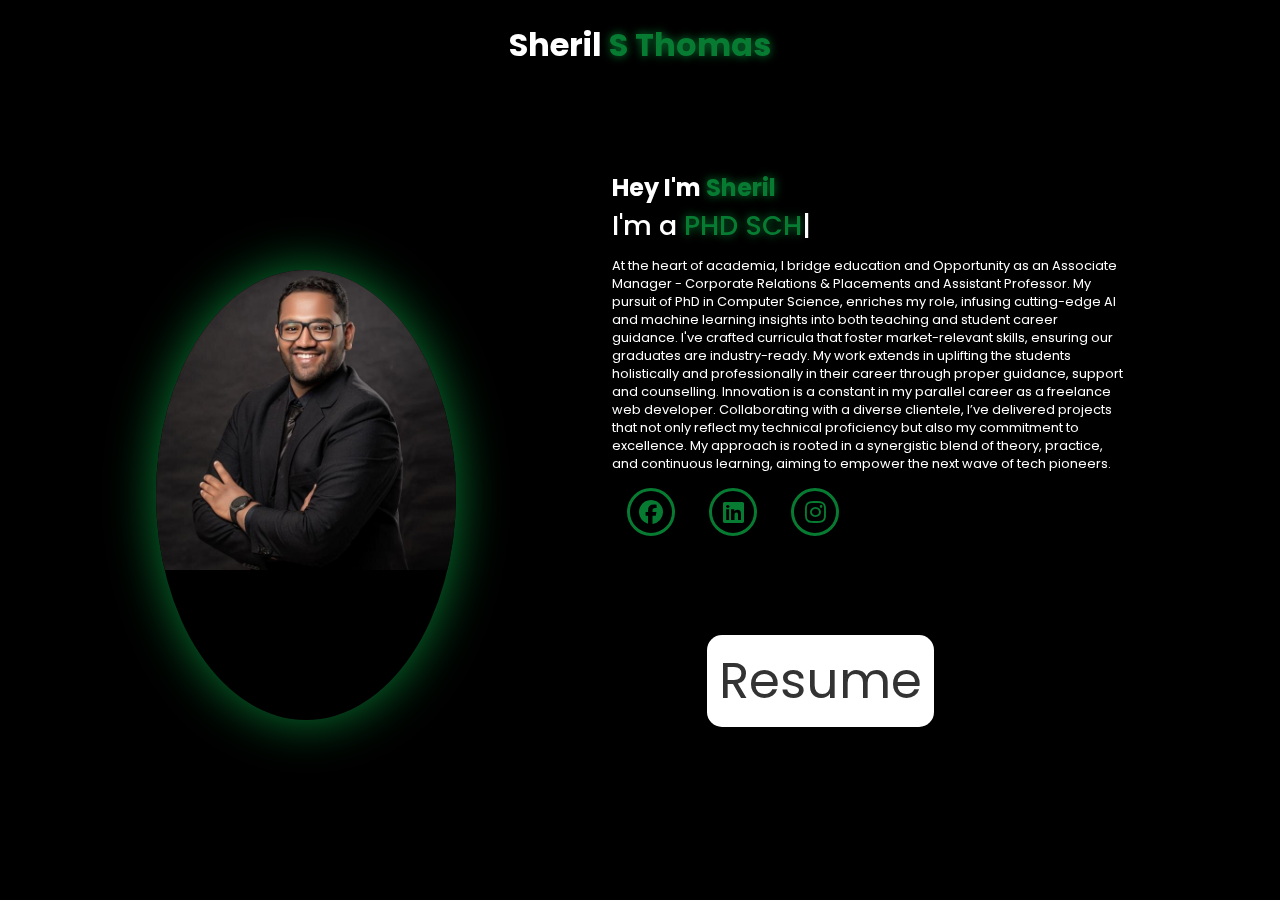
==== index.html @ ce94749d "Update index.html" ====
<!DOCTYPE html>
<html lang="en">
<head>
    <meta charset="UTF-8">
    <meta name="viewport" content="width=device-width, initial-scale=1.0">
    <link rel="stylesheet" href="https://cdnjs.cloudflare.com/ajax/libs/font-awesome/6.5.1/css/all.min.css">
    <link rel="stylesheet" href="https://unpkg.com/aos@next/dist/aos.css" />
    <link rel="stylesheet" href="style.css">
    <link rel="stylesheet" href="popstyle.css">
    <title>Sheril Portfolio</title>
</head>
<body>
    <nav>
        <div class="nav-container">
            <div class="logo" data-aos="zoom-in" data-aos-duration="1500">
                Sheril <span>S Thomas</span>
            </div>
            <!--<div class="links">
                <div class="link" data-aos="fade-up" data-aos-duration="1500" data-aos-delay="100"><a href="index.html">Home</a></div>
                <div class="link" data-aos="fade-up" data-aos-duration="1500" data-aos-delay="200"><a href="aboutme.html">About</a></div>
                <div class="link" data-aos="fade-up" data-aos-duration="1500" data-aos-delay="300"><a href="skills.html">Skills</a></div>
                <div class="link" data-aos="fade-up" data-aos-duration="1500" data-aos-delay="500"><a href="contact.html">Contact</a></div>
        </div>-->
        <i class="fa-solid fa-bars hamburg" onclick="hamburg()"></i>
    </div>
        <div class="dropdown">
            <!--<div class="links">-->
                <!--<a href="index.html">Home</a>-->
                <!--<a href="aboutme.html">About</a>-->
                <!--<a href="skills.html">Skills</a>-->
                <!--<a href="contact.html">Contact</a>-->
                <!--<i class="fa-solid fa-xmark cancel" onclick="cancel()"></i>-->
            </div>
        </div>
    </nav>
    <section>
        <div class="main-container">
            <div class="image" data-aos="zoom-out" data-aos-duration="3000">
                <img src="main.png" alt="">
            </div>
            <div class="content">
                <h1 data-aos="fade-left" data-aos-duration="1500" data-aos-delay="700">Hey I'm <span>Sheril</span></h1>
                <div class="typewriter" data-aos="fade-right" data-aos-duration="1500" data-aos-delay="900">I'm a <span class="typewriter-text"></span><label for="">|</label></div>
                <p data-aos="flip-down" data-aos-duration="1500" data-aos-delay="1100"> At the heart of academia, I bridge education and Opportunity as an Associate Manager - Corporate Relations & Placements and Assistant Professor. My pursuit of PhD in Computer Science, enriches my role, infusing cutting-edge AI and machine learning insights into both teaching and student career guidance. I've crafted curricula that foster market-relevant skills, ensuring our graduates are industry-ready.
My work extends in uplifting the students holistically and professionally in their career through proper guidance, support and counselling. Innovation is a constant in my parallel career as a freelance web developer. Collaborating with a diverse clientele, I’ve delivered projects that not only reflect my technical proficiency but also my commitment to excellence. My approach is rooted in a synergistic blend of theory, practice, and continuous learning, aiming to empower the next wave of tech pioneers.</p>
                <div class="social-links">
                    <a href="https://www.facebook.com/sherilsthomas" data-aos="fade-up" data-aos-duration="1500" data-aos-delay="1400"><i class="fa-brands fa-facebook"></i></a>
                    <a href="https://www.linkedin.com/in/sherilsthomas2206/" data-aos="fade-up" data-aos-duration="1500" data-aos-delay="1500"><i class="fa-brands fa-linkedin"></i></a>
                    <a href="https://www.instagram.com/_sherilthomas" data-aos="fade-up" data-aos-duration="1500" data-aos-delay="1600"><i class="fa-brands fa-instagram"></i></a>
                </div>
                <div class="btn" data-aos="zoom-in" data-aos-duration="1500" data-aos-delay="1800">
                  <div class="pcontainer">
        <div class="card">
            <div class="bgImage"
                style="background-image:url(http://digiartsplanet.com/wp-content/uploads/2018/10/2.png)">
                <div class="button" data-href="https://digiartsplanet.com/example-min.pdf">Resume</div>
            </div>
        </div>
    </div>
    <!-- Container End -->
    <div class="popup">
        <div class="popupIn">
            <div class="close">
                x
            </div>
            <div class="frameSide">
                <iframe class="myIframe" src="Resume_Sheril.pdf"></iframe>
            </div>
        </div>
    </div>
                </div>
            </div>
        </div>
    </section>
    <script src="https://unpkg.com/aos@next/dist/aos.js"></script>
    <script>
      AOS.init({offset:0});
    </script>
    <script src="script.js"></script>
    <script src="popscript.js"></script>
</body>
</html>
---- style.css ----
@import url('https://fonts.googleapis.com/css2?family=Poppins:wght@100;200;300;400;500;600&display=swap');
*{
    padding: 0;
    margin: 0;
    font-family: 'Poppins', sans-serif;
    box-sizing: border-box;
}
body{
    width: 100%;
    height: 100vh;
    overflow: hidden;
    background-color: black;
}
nav{
    width: 100%;
    height: 10vh;
    position: sticky;
}
.nav-container{
    width: 100%;
    height: 100%;
    display: flex;
    justify-content: space-around;
    align-items: center;
}
.logo{
    color: white;
    font-size: 2rem;
    font-weight: bold;
}
.logo span{
    color: #077b32;
    text-shadow: 0 0 10px #077b32;
}
.hamburg,
.cancel{
    cursor: pointer;
    position: absolute;
    right: 15px;
    top: 10px;
    color: white;
    display: none;
    font-size: clamp(2.5rem, 0.5rem + 5vw, 3rem);
}
.nav-container .links{
    display: flex;
}
.nav-container .links a{
    position: relative;
    font-size: 1.2rem;
    color: white;
    margin: 0 20px;
    text-decoration: none;
    font-weight: 550;
    transition: 0.3s linear;
}
.nav-container .links a::before{
    position: absolute;
    content: "";
    bottom: -3px;
    left: 0;
    width: 0%;
    height: 3px;
    background-color: #077b32;
    transition: 0.2s linear;
}
.nav-container .links a:hover::before{
    width: 100%;
}
.nav-container .links a:hover{
    color: #077b32;
}
.dropdown{
    z-index: 100;
    position: absolute;
    top: 0;
    transform: translateY(-500px);
    width: 100%;
    height: auto;
    backdrop-filter: blur(4px) brightness(40%);
    box-shadow:  0 0 20px black;
    transition: 0.2s linear;
}
.dropdown .links a{
    display: flex;
    color: white;
    text-decoration: none;
    justify-content: center;
    padding: 15px 0;
    align-items: center;
    transition: 0.2s linear;
}
.dropdown .links a:hover{
    background-color: #077b32;
}
section{
    width: 100%;
    height: 90vh;
}
.main-container{
    width: 100%;
    height: 100%;
    display: flex;
    justify-content: space-evenly;
    align-items: center;
}
.main-container .image{
    width: 300px;
    height: 50vh;
    border-radius: 100%;
    overflow: hidden;
    box-shadow: 0 0 50px #077b32;
}
.main-container .image img{
    width: 100%;
}
.main-container .image:hover{
    animation: animate 1.5s ease-in-out infinite;
}
@keyframes animate {
    0%{
        scale: 1;
    }
    50%{
        scale: 1.05;
    }
    100%{
        scale: 1;
    }
}
.main-container .content{
    color: white;
    width: 40%;
    min-height: 100px;
}
.content h1{
    font-size: clamp(1rem, 1rem + 5vw, 1.5rem);
}
.content h1 span{
    color: #077b32;
    text-shadow: 0  0 10px #077b32;
}
.content .typewriter{
    font-size: clamp(1rem, 1rem + 5vw, 1.7rem);
    font-weight: 500;
}
.content .typewriter-text{
    color: #077b32;
    text-shadow: 0 0 10px #077b32;
}
.content p{
    font-size: clamp(0.2rem , 0.1rem + 9vw, 0.8rem);
    margin: 10px 0;
}
.social-links i{
    display: inline-flex;
    justify-content: center;
    align-items: center;
    width: 3rem;
    height: 3rem;
    background-color: transparent;
    border: 0.2rem solid #077b32;
    border-radius: 50%;
    color: #077b32;
    margin: 5px 15px;
    font-size: 1.5rem;
    transition: 0.2s linear;
}
.social-links i:hover{
    scale: 1.3;
    color: black;
    background-color: #077b32;
    filter: drop-shadow(0 0 10px #077b32);
}
.content button{
    width: 50%;
    height: 6vh;
    margin: 30px;
    background-color: #077b32;
    color: white;
    border: none;
    outline: none;
    font-size: 120%;
    font-weight: 700;
    border-radius: 5px;
    transition: 0.2s linear;
}
.content button:hover{
    scale: 1.1;
    color: #077b32;
    border: 2px solid #077b32;
    background-color: transparent;
    font-weight: 700;
    box-shadow: 0 0 40px #077b32;
}
@media (max-width:884px) {
    nav .logo{
        position: absolute;
        top: 16px;
        left: 15px;
        font-size: 1.5rem;
    }
    .main-container {
        display: flex;
        flex-direction: column;
    }
    .nav-container .links{
        display: none;
    }
    .hamburg,
    .cancel{
        display: block;
    }
    .main-container .content{
        width: 80%;
    }
    .social-links i{
        width: 2.5rem;
        height: 2.5rem;
        font-size: 1.5rem;
    }
    .main-container .image{
        z-index: -1;
        width: 50%;
        height: 60%;
    }
}
@media (max-width:440px){
    .main-container .image{
        width: 50%;
        height: 60%;
        margin-bottom: 0px;
    }
    .main-container .content{
        width: 80%;
    }
    .main-container button{
        margin-top: 15px;
    }
}
---- popstyle.css ----
.pcontainer {
            display: flex;
            width: 1170px;
            margin: 0 auto;
        }

        .pcontainer .card {
            width: 33%;
            margin: 15px;
        }

        .pcontainer .card .bgImage {
            height: 250px;
            background-repeat: no-repeat;
            background-size: cover;
            background-position: center;
            display: flex;
            align-items: center;
            justify-content: center;
        }

        .pcontainer .card .bgImage .button {
            color: #333;
            font-size: 50px;
            background: #fff;
            padding: 8px 12px;
            border-radius: 15px;
        }

        /* Pop Up */
        .popup {
            position: fixed;
            top: 0;
            left: 0;
            width: 100%;
            height: 100%;
            background: hsla(0, 0%, 0%, 0.4196078431372549);
            display: flex;
            align-items: center;
            justify-content: center;
            display: none;
        }

        .popup .popupIn {
            width: 680px;
            height: 680px;
            position: relative;
            max-height: 70%;
            max-width: 80%
        }

        .popup .popupIn .frameSide,
        .popup .popupIn .frameSide iframe {
            width: 100%;
            height: 100%;
            border: none;
        }

        .close {
            position: absolute;
            right: 0;
            top: -40px;
            background: #fff;
            z-index: 99;
            padding: 5px 8px;
            border-radius: 5px;
            line-height: 14px;
        }
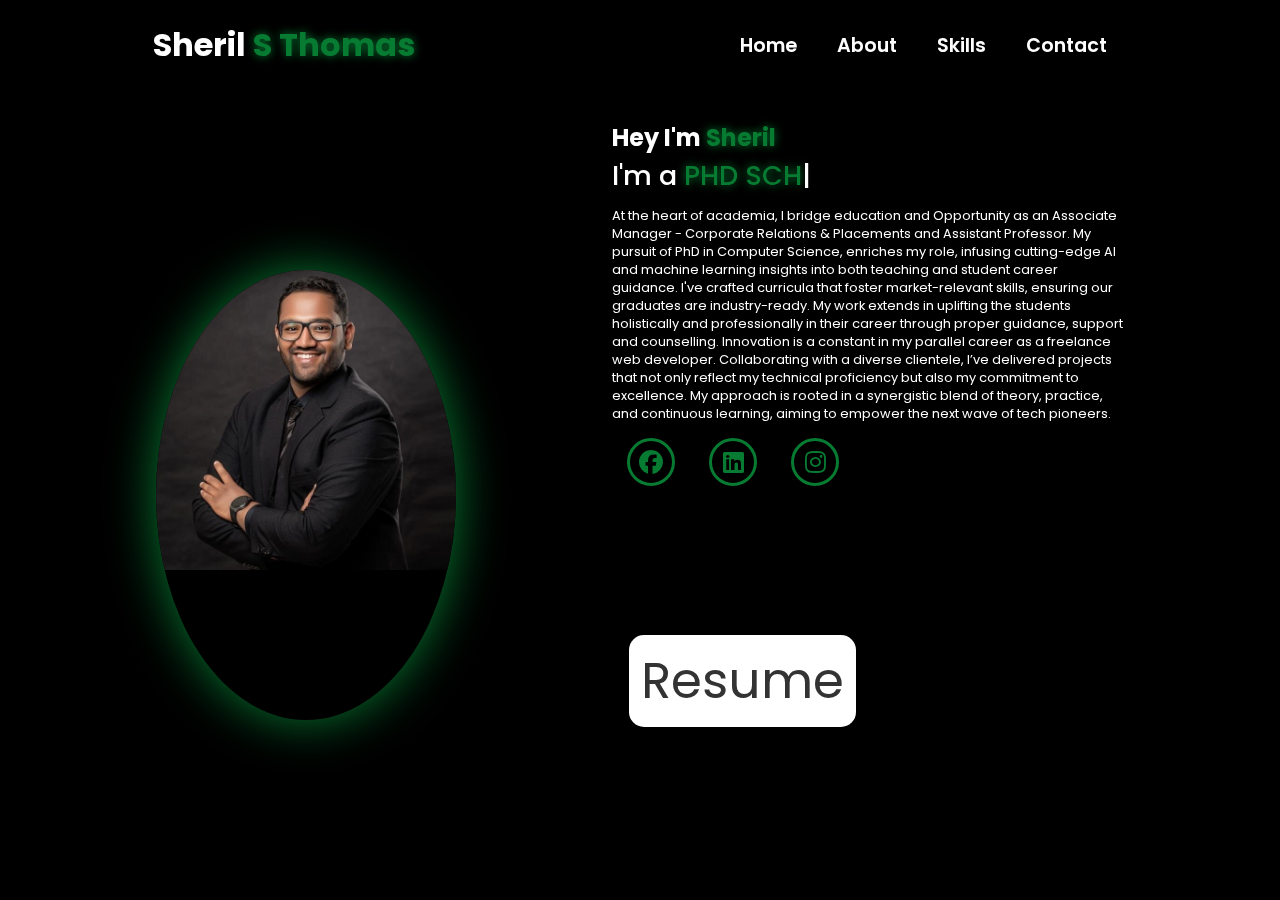
==== commit e349af90: "Update index.html" ====
--- a/index.html
+++ b/index.html
@@ -15,21 +15,21 @@
             <div class="logo" data-aos="zoom-in" data-aos-duration="1500">
                 Sheril <span>S Thomas</span>
             </div>
-            <!--<div class="links">
+            <div class="links">
                 <div class="link" data-aos="fade-up" data-aos-duration="1500" data-aos-delay="100"><a href="index.html">Home</a></div>
                 <div class="link" data-aos="fade-up" data-aos-duration="1500" data-aos-delay="200"><a href="aboutme.html">About</a></div>
                 <div class="link" data-aos="fade-up" data-aos-duration="1500" data-aos-delay="300"><a href="skills.html">Skills</a></div>
                 <div class="link" data-aos="fade-up" data-aos-duration="1500" data-aos-delay="500"><a href="contact.html">Contact</a></div>
-        </div>-->
+        </div>
         <i class="fa-solid fa-bars hamburg" onclick="hamburg()"></i>
     </div>
         <div class="dropdown">
-            <!--<div class="links">-->
-                <!--<a href="index.html">Home</a>-->
-                <!--<a href="aboutme.html">About</a>-->
-                <!--<a href="skills.html">Skills</a>-->
+            <div class="links">
+                <a href="index.html">Home</a>
+                <a href="aboutme.html">About</a>
+                <a href="skills.html">Skills</a>-->
                 <!--<a href="contact.html">Contact</a>-->
-                <!--<i class="fa-solid fa-xmark cancel" onclick="cancel()"></i>-->
+                <i class="fa-solid fa-xmark cancel" onclick="cancel()"></i>
             </div>
         </div>
     </nav>
--- a/popstyle.css
+++ b/popstyle.css
@@ -1,6 +1,6 @@
  .pcontainer {
             display: flex;
-            width: 1170px;
+            width: 700px;
             margin: 0 auto;
         }
 
@@ -10,7 +10,7 @@
         }
 
         .pcontainer .card .bgImage {
-            height: 250px;
+            height: 350px;
             background-repeat: no-repeat;
             background-size: cover;
             background-position: center;
@@ -42,8 +42,8 @@
         }
 
         .popup .popupIn {
-            width: 680px;
-            height: 680px;
+            width: 800px;
+            height: 800px;
             position: relative;
             max-height: 70%;
             max-width: 80%
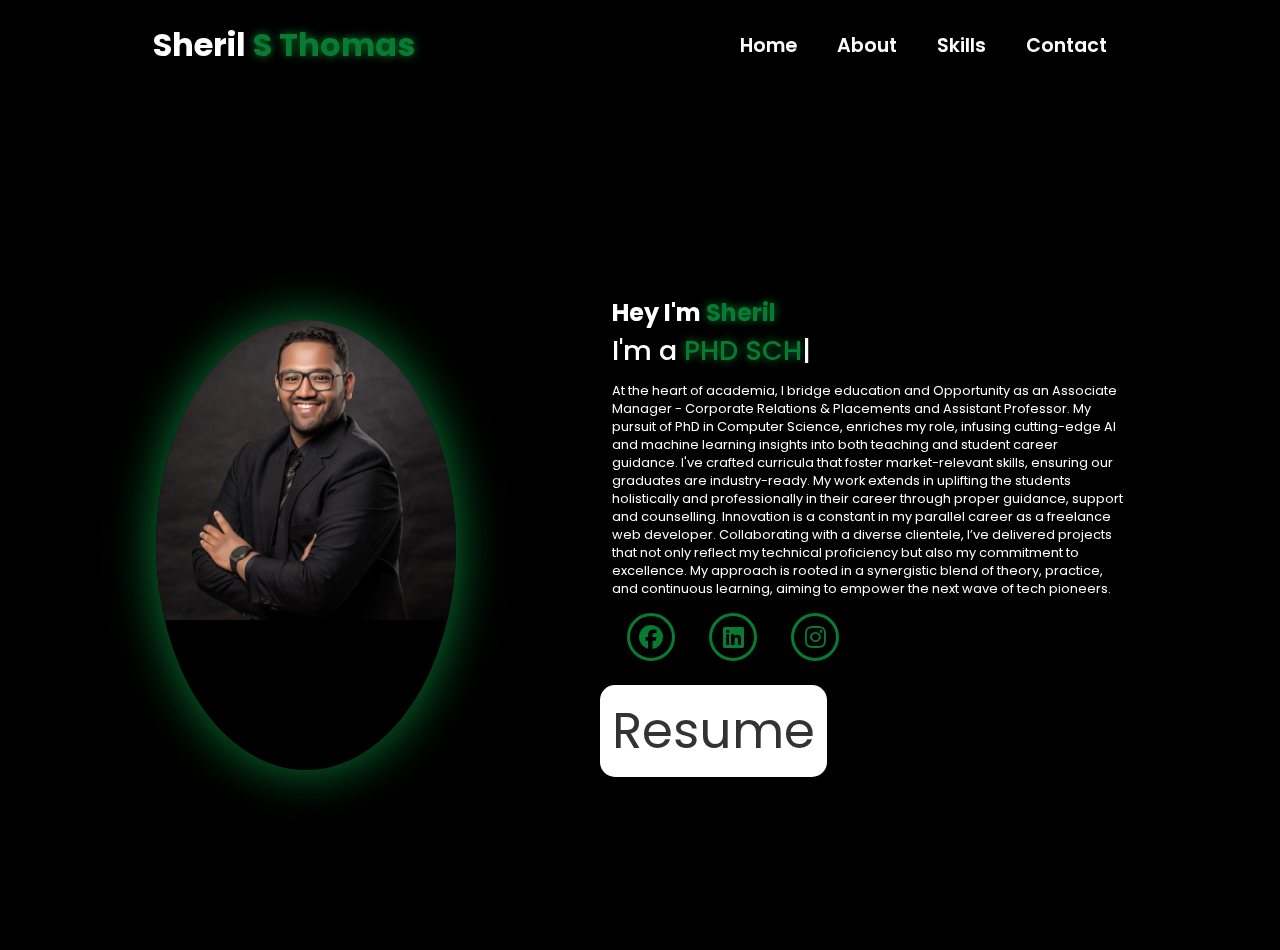
==== commit 8bcfff73: "Update index.html" ====
--- a/index.html
+++ b/index.html
@@ -33,6 +33,7 @@
             </div>
         </div>
     </nav>
+    <br><br>
     <section>
         <div class="main-container">
             <div class="image" data-aos="zoom-out" data-aos-duration="3000">
@@ -51,8 +52,7 @@
                 <div class="btn" data-aos="zoom-in" data-aos-duration="1500" data-aos-delay="1800">
                   <div class="pcontainer">
         <div class="card">
-            <div class="bgImage"
-                style="background-image:url(http://digiartsplanet.com/wp-content/uploads/2018/10/2.png)">
+            <div class="bgImage" style="background-image:url(http://digiartsplanet.com/wp-content/uploads/2018/10/2.png)">
                 <div class="button" data-href="https://digiartsplanet.com/example-min.pdf">Resume</div>
             </div>
         </div>
--- a/popstyle.css
+++ b/popstyle.css
@@ -1,16 +1,16 @@
  .pcontainer {
             display: flex;
-            width: 700px;
+            width: 400px;
             margin: 0 auto;
         }
 
         .pcontainer .card {
-            width: 33%;
+            width: 15%;
             margin: 15px;
         }
 
         .pcontainer .card .bgImage {
-            height: 350px;
+            height: 100px;
             background-repeat: no-repeat;
             background-size: cover;
             background-position: center;
@@ -29,7 +29,7 @@
 
         /* Pop Up */
         .popup {
-            position: fixed;
+            position: relative;
             top: 0;
             left: 0;
             width: 100%;
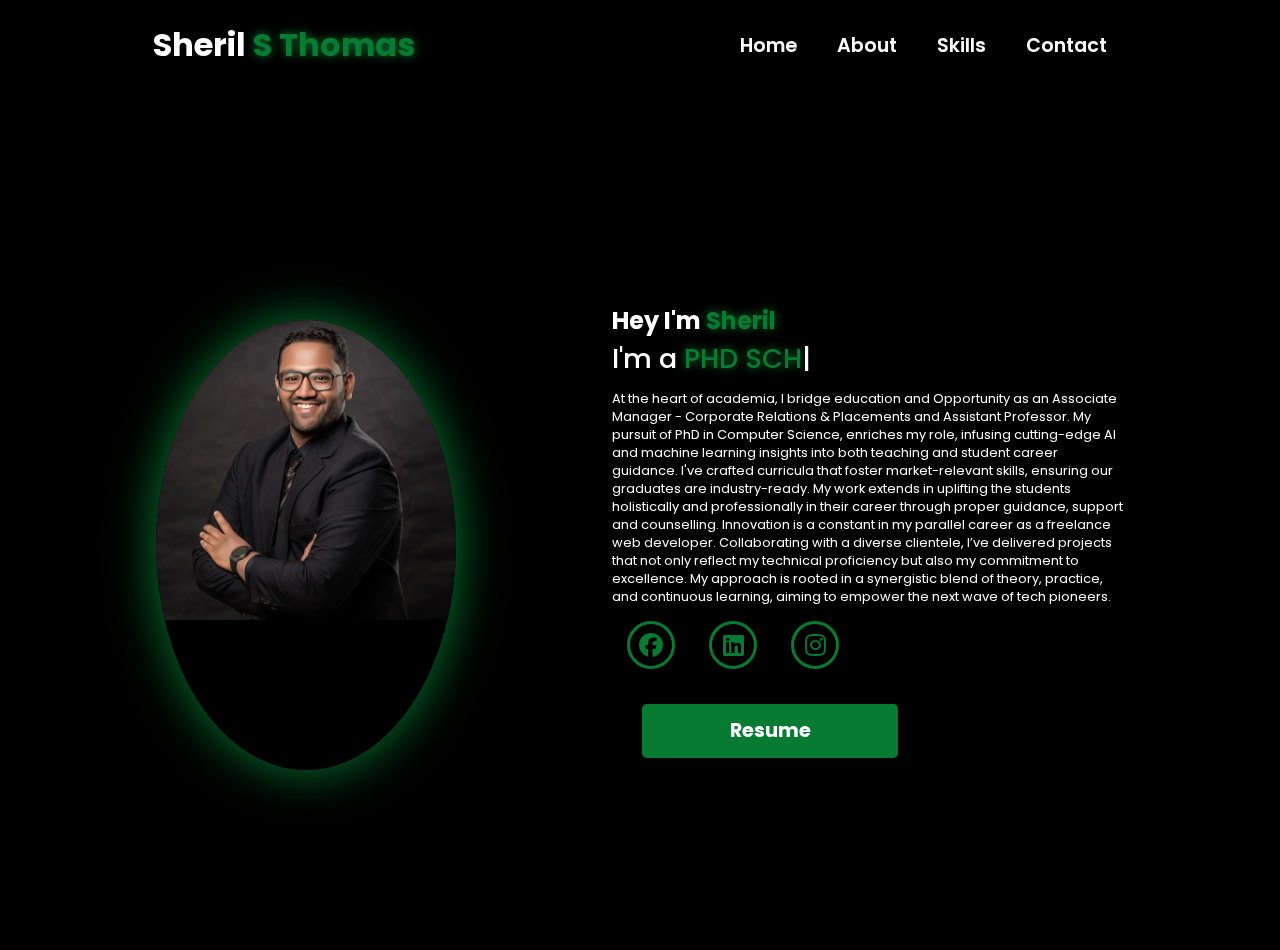
==== commit ad147868: "Update index.html" ====
--- a/index.html
+++ b/index.html
@@ -50,25 +50,9 @@
                     <a href="https://www.instagram.com/_sherilthomas" data-aos="fade-up" data-aos-duration="1500" data-aos-delay="1600"><i class="fa-brands fa-instagram"></i></a>
                 </div>
                 <div class="btn" data-aos="zoom-in" data-aos-duration="1500" data-aos-delay="1800">
-                  <div class="pcontainer">
-        <div class="card">
-            <div class="bgImage" style="background-image:url(http://digiartsplanet.com/wp-content/uploads/2018/10/2.png)">
-                <div class="button" data-href="https://digiartsplanet.com/example-min.pdf">Resume</div>
-            </div>
-        </div>
-    </div>
+                 <button> Resume </button>
     <!-- Container End -->
-    <div class="popup">
-        <div class="popupIn">
-            <div class="close">
-                x
-            </div>
-            <div class="frameSide">
-                <iframe class="myIframe" src="Resume_Sheril.pdf"></iframe>
-            </div>
-        </div>
-    </div>
-                </div>
+          </div>
             </div>
         </div>
     </section>
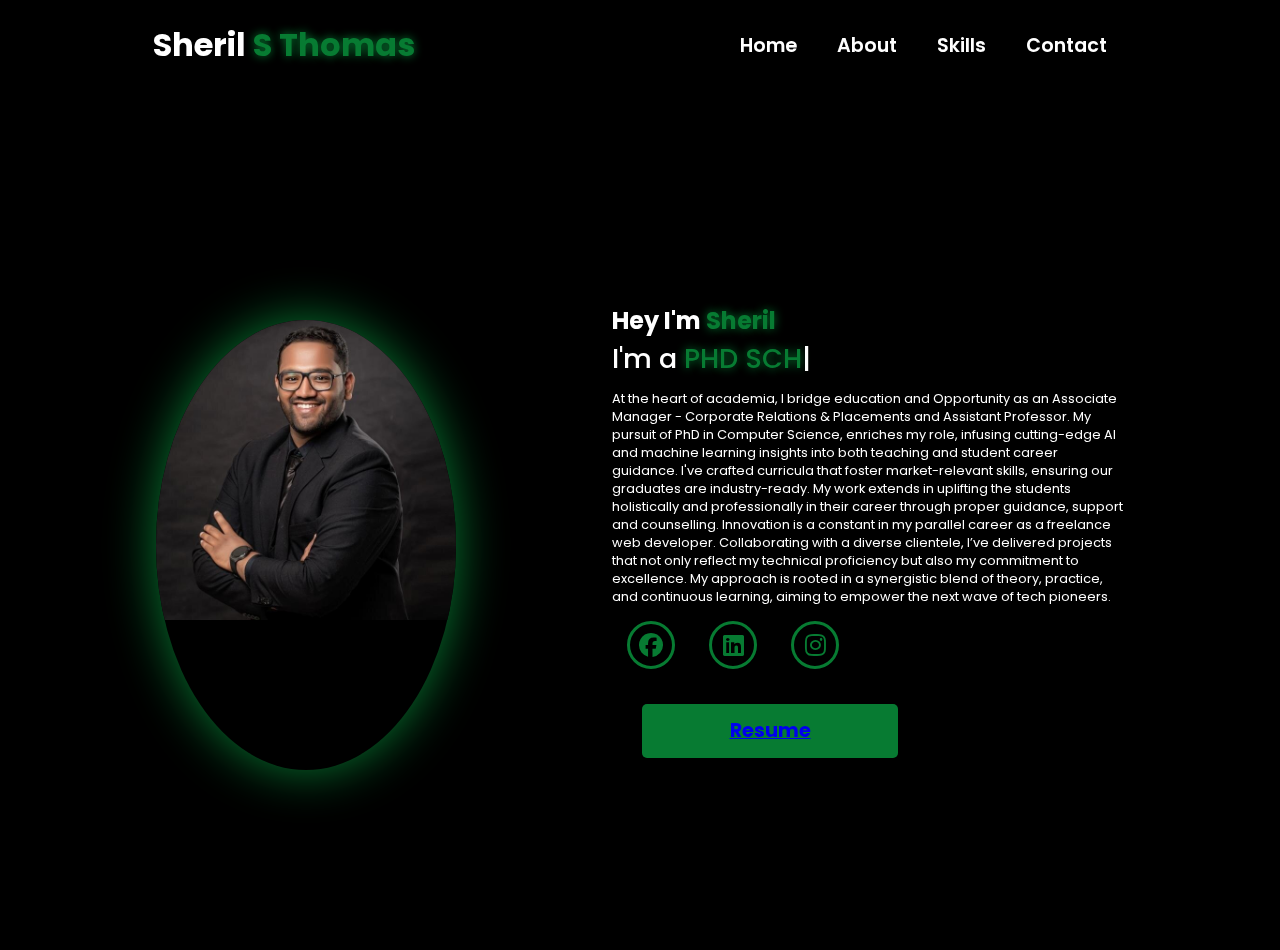
==== commit a0566bc0: "Update index.html" ====
--- a/index.html
+++ b/index.html
@@ -50,7 +50,7 @@
                     <a href="https://www.instagram.com/_sherilthomas" data-aos="fade-up" data-aos-duration="1500" data-aos-delay="1600"><i class="fa-brands fa-instagram"></i></a>
                 </div>
                 <div class="btn" data-aos="zoom-in" data-aos-duration="1500" data-aos-delay="1800">
-                 <button> Resume </button>
+                 <button> <a href="Resume.html"> Resume </a></button>
     <!-- Container End -->
           </div>
             </div>
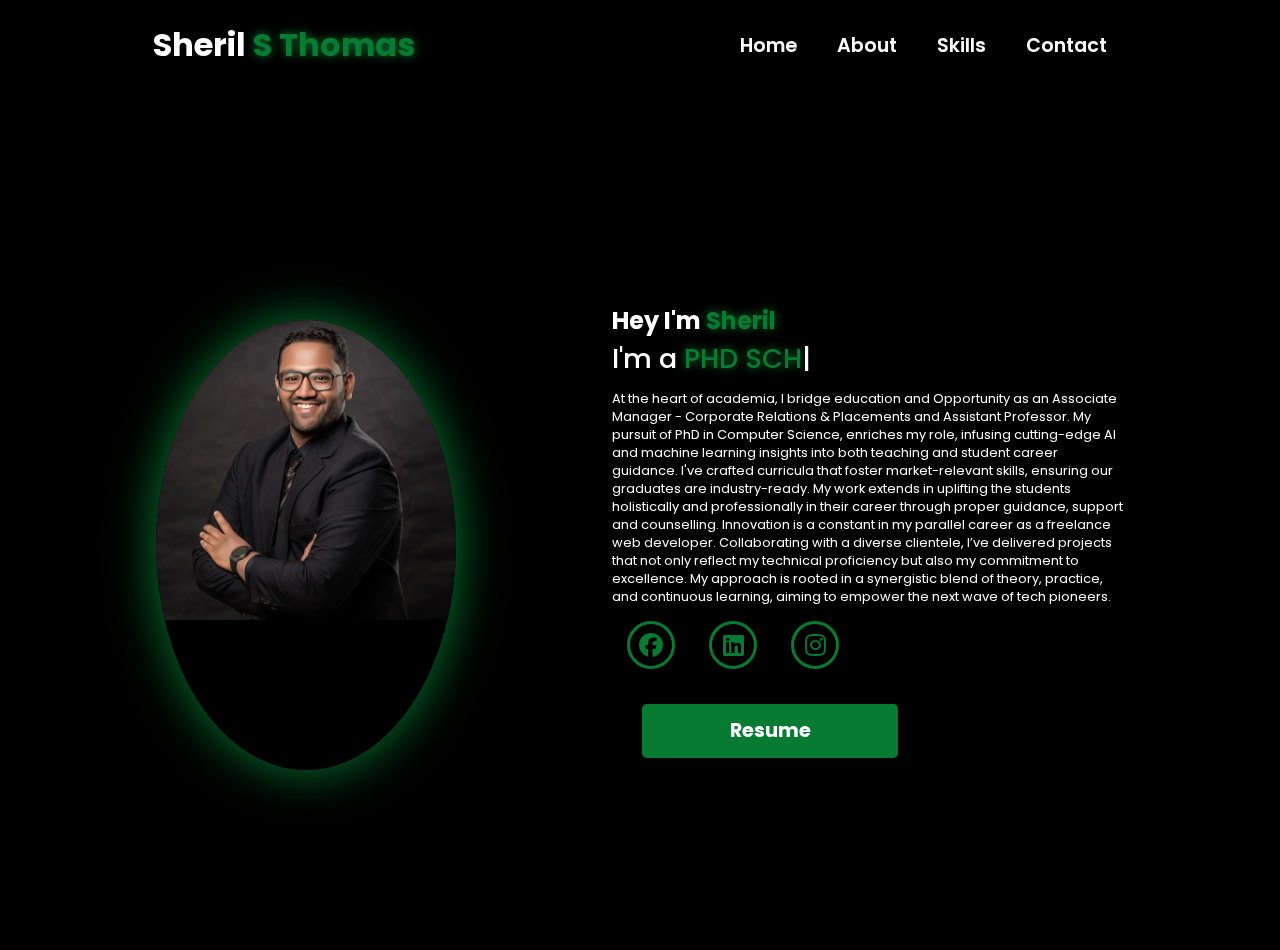
==== commit dd9b70a7: "Update index.html" ====
--- a/index.html
+++ b/index.html
@@ -50,7 +50,7 @@
                     <a href="https://www.instagram.com/_sherilthomas" data-aos="fade-up" data-aos-duration="1500" data-aos-delay="1600"><i class="fa-brands fa-instagram"></i></a>
                 </div>
                 <div class="btn" data-aos="zoom-in" data-aos-duration="1500" data-aos-delay="1800">
-                 <button> <a href="Resume.html"> Resume </a></button>
+                 <button onclick="document.location='Resume.html'"> Resume </button>
     <!-- Container End -->
           </div>
             </div>
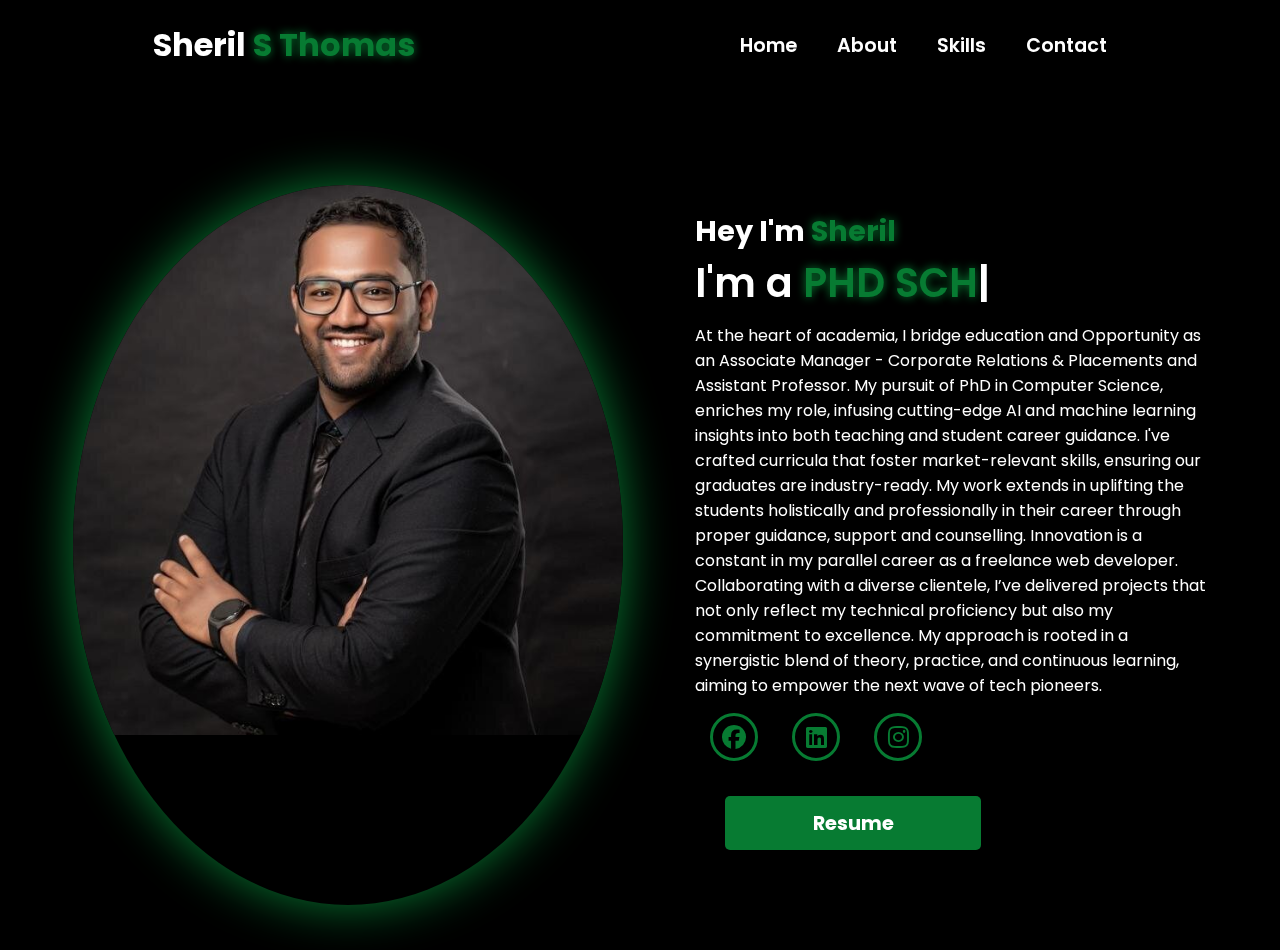
==== commit f55e695b: "Update index.html" ====
--- a/index.html
+++ b/index.html
@@ -6,7 +6,6 @@
     <link rel="stylesheet" href="https://cdnjs.cloudflare.com/ajax/libs/font-awesome/6.5.1/css/all.min.css">
     <link rel="stylesheet" href="https://unpkg.com/aos@next/dist/aos.css" />
     <link rel="stylesheet" href="style.css">
-    <link rel="stylesheet" href="popstyle.css">
     <title>Sheril Portfolio</title>
 </head>
 <body>
@@ -61,6 +60,5 @@
       AOS.init({offset:0});
     </script>
     <script src="script.js"></script>
-    <script src="popscript.js"></script>
 </body>
 </html>
--- a/style.css
+++ b/style.css
@@ -105,8 +105,8 @@
     align-items: center;
 }
 .main-container .image{
-    width: 300px;
-    height: 50vh;
+    width: 550px;
+    height: 80vh;
     border-radius: 100%;
     overflow: hidden;
     box-shadow: 0 0 50px #077b32;
@@ -134,22 +134,22 @@
     min-height: 100px;
 }
 .content h1{
-    font-size: clamp(1rem, 1rem + 5vw, 1.5rem);
+    font-size: clamp(1rem, 1rem + 5vw, 1.8rem);
 }
 .content h1 span{
     color: #077b32;
     text-shadow: 0  0 10px #077b32;
 }
 .content .typewriter{
-    font-size: clamp(1rem, 1rem + 5vw, 1.7rem);
-    font-weight: 500;
+    font-size: clamp(1rem, 1rem + 5vw, 2.5rem);
+    font-weight: 600;
 }
 .content .typewriter-text{
     color: #077b32;
     text-shadow: 0 0 10px #077b32;
 }
 .content p{
-    font-size: clamp(0.2rem , 0.1rem + 9vw, 0.8rem);
+    font-size: clamp(0.6rem , 0.2rem + 9vw, 1rem);
     margin: 10px 0;
 }
 .social-links i{
